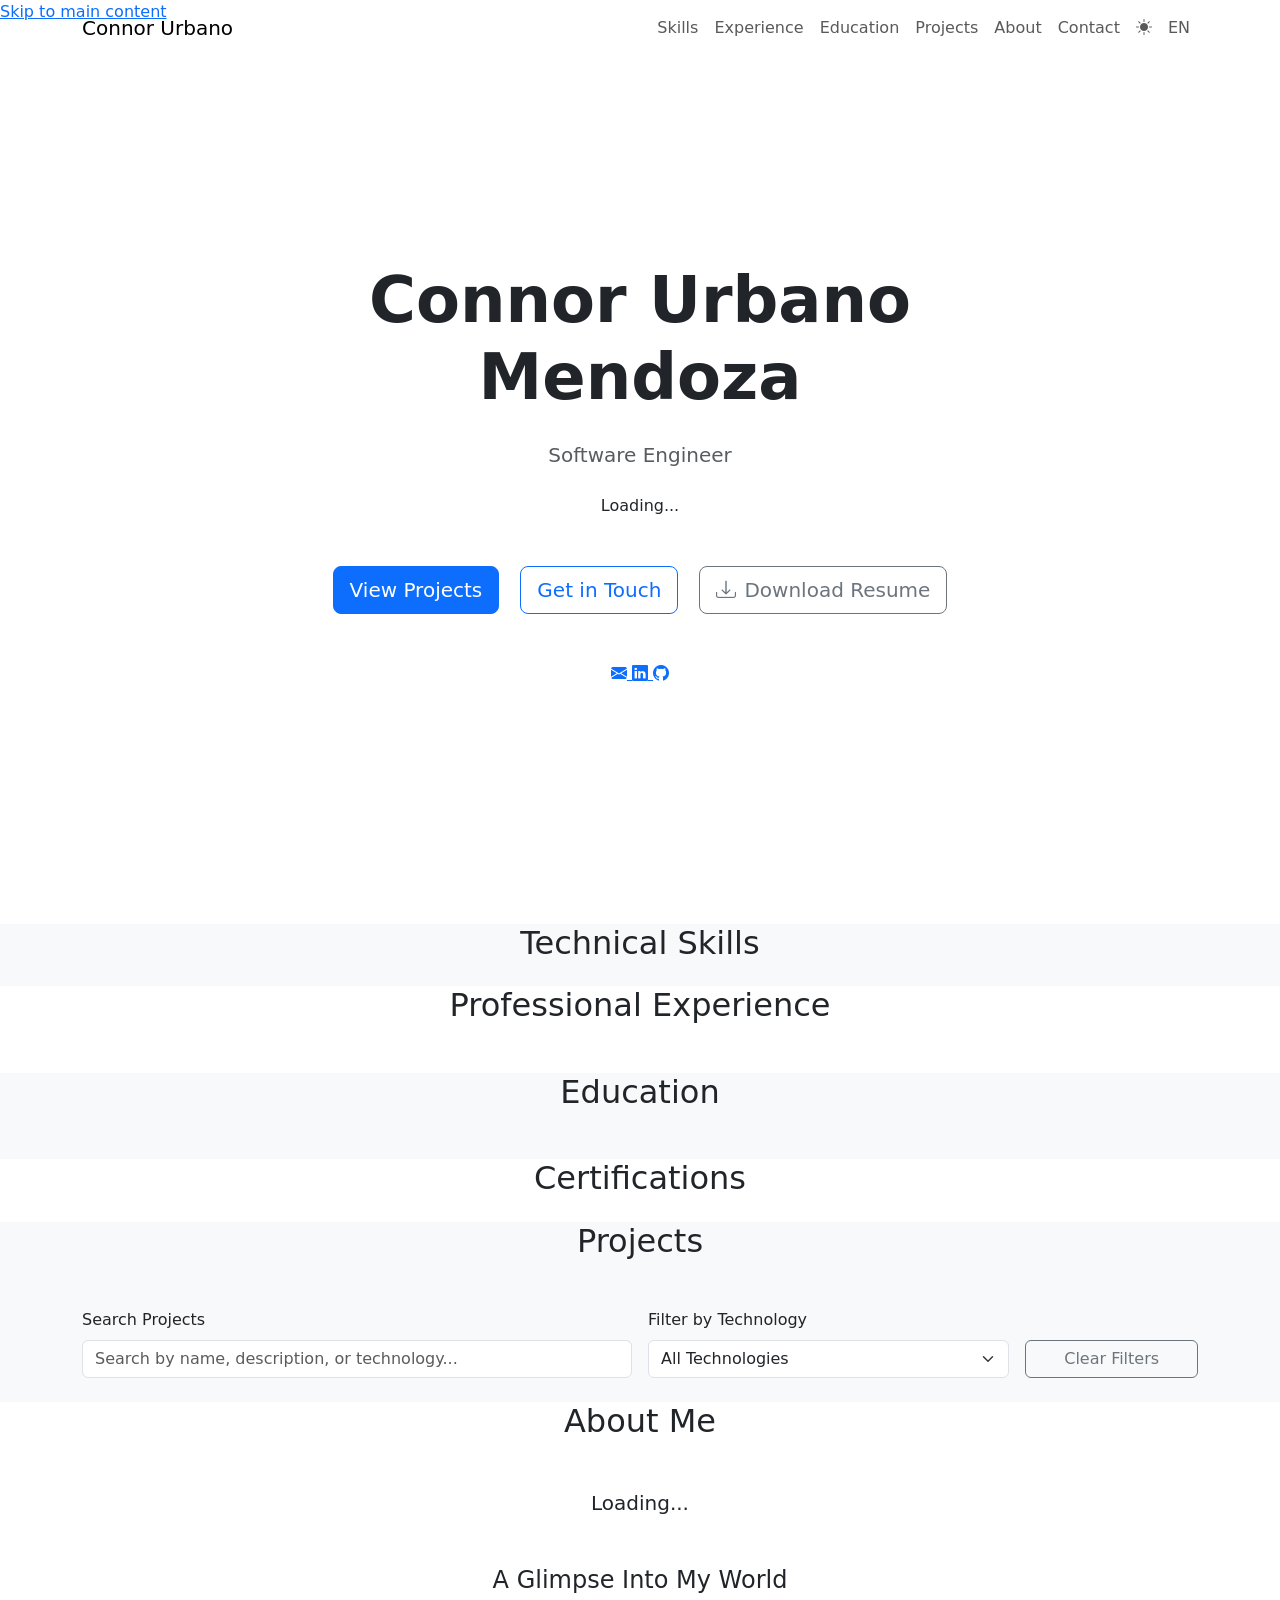
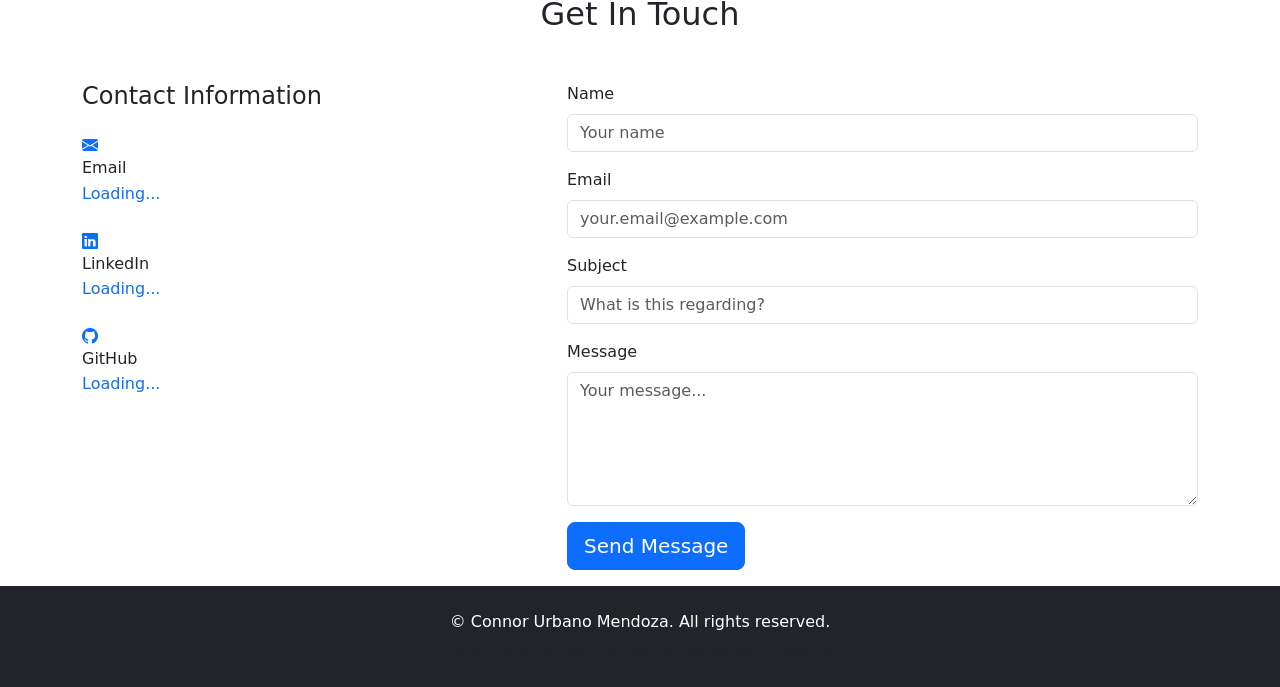
==== frontend/index.html @ 2696a2ab "Agregue archivos" ====
<!DOCTYPE html>
<html lang="en">
<head>
    <meta charset="UTF-8">
    <meta name="viewport" content="width=device-width, initial-scale=1.0">
    <meta name="description" content="Connor Urbano Mendoza - Software Engineer & Data Analyst Portfolio">
    <meta name="author" content="Connor Urbano Mendoza">
    <title>Connor Urbano Mendoza - Software Engineer & Data Analyst</title>

    <!-- Bootstrap 5 CSS -->
    <link href="https://cdn.jsdelivr.net/npm/bootstrap@5.3.2/dist/css/bootstrap.min.css" rel="stylesheet">
    <!-- Bootstrap Icons -->
    <link rel="stylesheet" href="https://cdn.jsdelivr.net/npm/bootstrap-icons@1.11.3/font/bootstrap-icons.min.css">
    <!-- Custom CSS -->
    <link rel="stylesheet" href="/assets/css/styles.css">
</head>
<body>
    <!-- Skip to content link for accessibility -->
    <a href="#main-content" class="skip-link">Skip to main content</a>

    <!-- Navigation -->
    <header>
        <nav class="navbar navbar-expand-lg navbar-light fixed-top" aria-label="Main navigation">
            <div class="container">
                <a class="navbar-brand" href="#home">
                    <span class="brand-name">Connor Urbano</span>
                </a>
                <button class="navbar-toggler" type="button" data-bs-toggle="collapse" data-bs-target="#navbarNav" aria-controls="navbarNav" aria-expanded="false" aria-label="Toggle navigation">
                    <span class="navbar-toggler-icon"></span>
                </button>
                <div class="collapse navbar-collapse" id="navbarNav">
                    <ul class="navbar-nav ms-auto align-items-center">
                        <li class="nav-item">
                            <a class="nav-link" href="#skills" data-i18n="nav.skills">Skills</a>
                        </li>
                        <li class="nav-item">
                            <a class="nav-link" href="#experience" data-i18n="nav.experience">Experience</a>
                        </li>
                        <li class="nav-item">
                            <a class="nav-link" href="#education" data-i18n="nav.education">Education</a>
                        </li>
                        <li class="nav-item">
                            <a class="nav-link" href="#projects" data-i18n="nav.projects">Projects</a>
                        </li>
                        <li class="nav-item">
                            <a class="nav-link" href="#about" data-i18n="nav.about">About</a>
                        </li>
                        <li class="nav-item">
                            <a class="nav-link" href="#contact" data-i18n="nav.contact">Contact</a>
                        </li>
                        <li class="nav-item">
                            <button class="btn btn-link nav-link theme-toggle" id="themeToggle" aria-label="Toggle theme">
                                <i class="bi bi-sun-fill" id="themeIcon"></i>
                            </button>
                        </li>
                        <li class="nav-item">
                            <button class="btn btn-link nav-link lang-toggle" id="langToggle" aria-label="Toggle language">
                                <span id="langText">EN</span>
                            </button>
                        </li>
                    </ul>
                </div>
            </div>
        </nav>
    </header>

    <!-- Main Content -->
    <main id="main-content">
        <!-- Hero Section -->
        <section id="home" class="hero-section">
            <div class="container">
                <div class="row align-items-center min-vh-100">
                    <div class="col-lg-8 mx-auto text-center reveal-fade">
                        <h1 class="display-3 fw-bold mb-4" id="heroName">Connor Urbano Mendoza</h1>
                        <p class="lead mb-4 text-muted" id="heroTitle">Software Engineer</p>
                        <p class="hero-summary mb-5" id="heroSummary">Loading...</p>
                        <div class="hero-buttons">
                            <a href="#projects" class="btn btn-primary btn-lg me-3" data-i18n="hero.viewProjects">View Projects</a>
                            <a href="#contact" class="btn btn-outline-primary btn-lg me-3" data-i18n="hero.contact">Get in Touch</a>
                            <a href="#" class="btn btn-outline-secondary btn-lg" id="downloadResume" data-i18n="hero.downloadResume">
                                <i class="bi bi-download me-2"></i>Download Resume
                            </a>
                        </div>
                        <div class="social-links mt-5">
                            <a href="#" id="emailLink" class="social-link" aria-label="Email" title="Email">
                                <i class="bi bi-envelope-fill"></i>
                            </a>
                            <a href="#" id="linkedinLink" class="social-link" target="_blank" rel="noopener noreferrer" aria-label="LinkedIn" title="LinkedIn">
                                <i class="bi bi-linkedin"></i>
                            </a>
                            <a href="#" id="githubLink" class="social-link" target="_blank" rel="noopener noreferrer" aria-label="GitHub" title="GitHub">
                                <i class="bi bi-github"></i>
                            </a>
                        </div>
                    </div>
                </div>
            </div>
        </section>

        <!-- Skills Section -->
        <section id="skills" class="section-padding bg-light">
            <div class="container">
                <h2 class="section-title text-center mb-5 reveal-fade" data-i18n="skills.title">Technical Skills</h2>
                <div id="skillsContent" class="row g-4">
                    <!-- Skills will be loaded dynamically -->
                </div>
            </div>
        </section>

        <!-- Experience Section -->
        <section id="experience" class="section-padding">
            <div class="container">
                <h2 class="section-title text-center mb-5 reveal-fade" data-i18n="experience.title">Professional Experience</h2>
                <div id="experienceContent" class="row">
                    <!-- Experience will be loaded dynamically -->
                </div>
            </div>
        </section>

        <!-- Education Section -->
        <section id="education" class="section-padding bg-light">
            <div class="container">
                <h2 class="section-title text-center mb-5 reveal-fade" data-i18n="education.title">Education</h2>
                <div id="educationContent" class="row">
                    <!-- Education will be loaded dynamically -->
                </div>
            </div>
        </section>

        <!-- Certificates Section -->
        <section id="certificates" class="section-padding">
            <div class="container">
                <h2 class="section-title text-center mb-5 reveal-fade" data-i18n="certificates.title">Certifications</h2>
                <div id="certificatesContent" class="row g-4">
                    <!-- Certificates will be loaded dynamically -->
                </div>
            </div>
        </section>

        <!-- Projects Section -->
        <section id="projects" class="section-padding bg-light">
            <div class="container">
                <h2 class="section-title text-center mb-5 reveal-fade" data-i18n="projects.title">Projects</h2>

                <!-- Project Filters -->
                <div class="project-filters mb-5 reveal-fade">
                    <div class="row g-3 align-items-end">
                        <div class="col-md-6">
                            <label for="projectSearch" class="form-label" data-i18n="projects.searchLabel">Search Projects</label>
                            <input type="text" class="form-control" id="projectSearch" data-i18n-placeholder="projects.searchPlaceholder" placeholder="Search by name, description, or technology...">
                        </div>
                        <div class="col-md-4">
                            <label for="techFilter" class="form-label" data-i18n="projects.filterLabel">Filter by Technology</label>
                            <select class="form-select" id="techFilter">
                                <option value="" data-i18n="projects.allTech">All Technologies</option>
                            </select>
                        </div>
                        <div class="col-md-2">
                            <button class="btn btn-outline-secondary w-100" id="clearFilters" data-i18n="projects.clearFilters">Clear Filters</button>
                        </div>
                    </div>
                </div>

                <!-- Projects Grid -->
                <div id="projectsGrid" class="row g-4">
                    <!-- Projects will be loaded dynamically -->
                </div>

                <!-- No Results Message -->
                <div id="noProjectsMessage" class="text-center py-5 d-none">
                    <i class="bi bi-search text-muted" style="font-size: 3rem;"></i>
                    <p class="lead text-muted mt-3" data-i18n="projects.noResults">No projects match your search criteria.</p>
                </div>
            </div>
        </section>

        <!-- About Section -->
        <section id="about" class="section-padding">
            <div class="container">
                <div class="row">
                    <div class="col-lg-10 mx-auto">
                        <h2 class="section-title text-center mb-5 reveal-fade" data-i18n="about.title">About Me</h2>
                        <div class="about-content reveal-fade">
                            <p class="lead text-center mb-5" id="aboutSummary">Loading...</p>
                        </div>

                        <!-- Personal Images Gallery -->
                        <div class="about-gallery mt-5 reveal-fade">
                            <h3 class="h4 text-center mb-4" data-i18n="about.galleryTitle">A Glimpse Into My World</h3>
                            <div class="row g-4" id="aboutImagesContainer">
                                <!-- Images will be loaded dynamically with auto-detection -->
                            </div>
                        </div>
                    </div>
                </div>
            </div>
        </section>

        <!-- Contact Section -->
        <section id="contact" class="section-padding">
            <div class="container">
                <h2 class="section-title text-center mb-5 reveal-fade" data-i18n="contact.title">Get In Touch</h2>
                <div class="row g-5">
                    <!-- Contact Info -->
                    <div class="col-lg-5 reveal-fade">
                        <div class="contact-info">
                            <h3 class="h4 mb-4" data-i18n="contact.infoTitle">Contact Information</h3>
                            <div class="contact-item mb-4">
                                <i class="bi bi-envelope-fill me-3 text-primary"></i>
                                <div>
                                    <h4 class="h6 mb-1" data-i18n="contact.email">Email</h4>
                                    <a href="#" id="contactEmail" class="text-decoration-none">Loading...</a>
                                </div>
                            </div>
                            <div class="contact-item mb-4">
                                <i class="bi bi-linkedin me-3 text-primary"></i>
                                <div>
                                    <h4 class="h6 mb-1">LinkedIn</h4>
                                    <a href="#" id="contactLinkedin" target="_blank" rel="noopener noreferrer" class="text-decoration-none">Loading...</a>
                                </div>
                            </div>
                            <div class="contact-item mb-4">
                                <i class="bi bi-github me-3 text-primary"></i>
                                <div>
                                    <h4 class="h6 mb-1">GitHub</h4>
                                    <a href="#" id="contactGithub" target="_blank" rel="noopener noreferrer" class="text-decoration-none">Loading...</a>
                                </div>
                            </div>
                        </div>
                    </div>

                    <!-- Contact Form -->
                    <div class="col-lg-7 reveal-fade">
                        <form id="contactForm" class="contact-form" novalidate>
                            <div class="mb-3">
                                <label for="contactName" class="form-label" data-i18n="contact.form.name">Name</label>
                                <input type="text" class="form-control" id="contactName" required maxlength="100" data-i18n-placeholder="contact.form.namePlaceholder" placeholder="Your name">
                                <div class="invalid-feedback" data-i18n="contact.form.nameError">Please enter your name (at least 2 characters).</div>
                            </div>
                            <div class="mb-3">
                                <label for="contactEmailInput" class="form-label" data-i18n="contact.form.email">Email</label>
                                <input type="email" class="form-control" id="contactEmailInput" required maxlength="254" data-i18n-placeholder="contact.form.emailPlaceholder" placeholder="your.email@example.com">
                                <div class="invalid-feedback" data-i18n="contact.form.emailError">Please enter a valid email address.</div>
                            </div>
                            <div class="mb-3">
                                <label for="contactSubject" class="form-label" data-i18n="contact.form.subject">Subject</label>
                                <input type="text" class="form-control" id="contactSubject" required maxlength="150" data-i18n-placeholder="contact.form.subjectPlaceholder" placeholder="What is this regarding?">
                                <div class="invalid-feedback" data-i18n="contact.form.subjectError">Please enter a subject (at least 3 characters).</div>
                            </div>
                            <div class="mb-3">
                                <label for="contactMessage" class="form-label" data-i18n="contact.form.message">Message</label>
                                <textarea class="form-control" id="contactMessage" rows="5" required maxlength="4000" data-i18n-placeholder="contact.form.messagePlaceholder" placeholder="Your message..."></textarea>
                                <div class="invalid-feedback" data-i18n="contact.form.messageError">Please enter a message (at least 10 characters).</div>
                            </div>
                            <button type="submit" class="btn btn-primary btn-lg" id="submitContactForm" data-i18n="contact.form.submit">
                                <span class="submit-text">Send Message</span>
                                <span class="submit-spinner spinner-border spinner-border-sm ms-2 d-none" role="status" aria-hidden="true"></span>
                            </button>
                            <div id="contactFormMessage" class="mt-3"></div>
                        </form>
                    </div>
                </div>
            </div>
        </section>
    </main>

    <!-- Footer -->
    <footer class="footer py-4 bg-dark text-white">
        <div class="container text-center">
            <p class="mb-2">&copy; <span id="currentYear"></span> Connor Urbano Mendoza. <span data-i18n="footer.rights">All rights reserved.</span></p>
            <p class="small text-muted mb-0" data-i18n="footer.built">Built with HTML5, CSS3, Vanilla JavaScript, and Bootstrap 5</p>
        </div>
    </footer>

    <!-- Bootstrap 5 JS Bundle -->
    <script src="https://cdn.jsdelivr.net/npm/bootstrap@5.3.2/dist/js/bootstrap.bundle.min.js"></script>

    <!-- Custom JavaScript Modules -->
    <script type="module" src="/assets/js/main.js"></script>
</body>
</html>
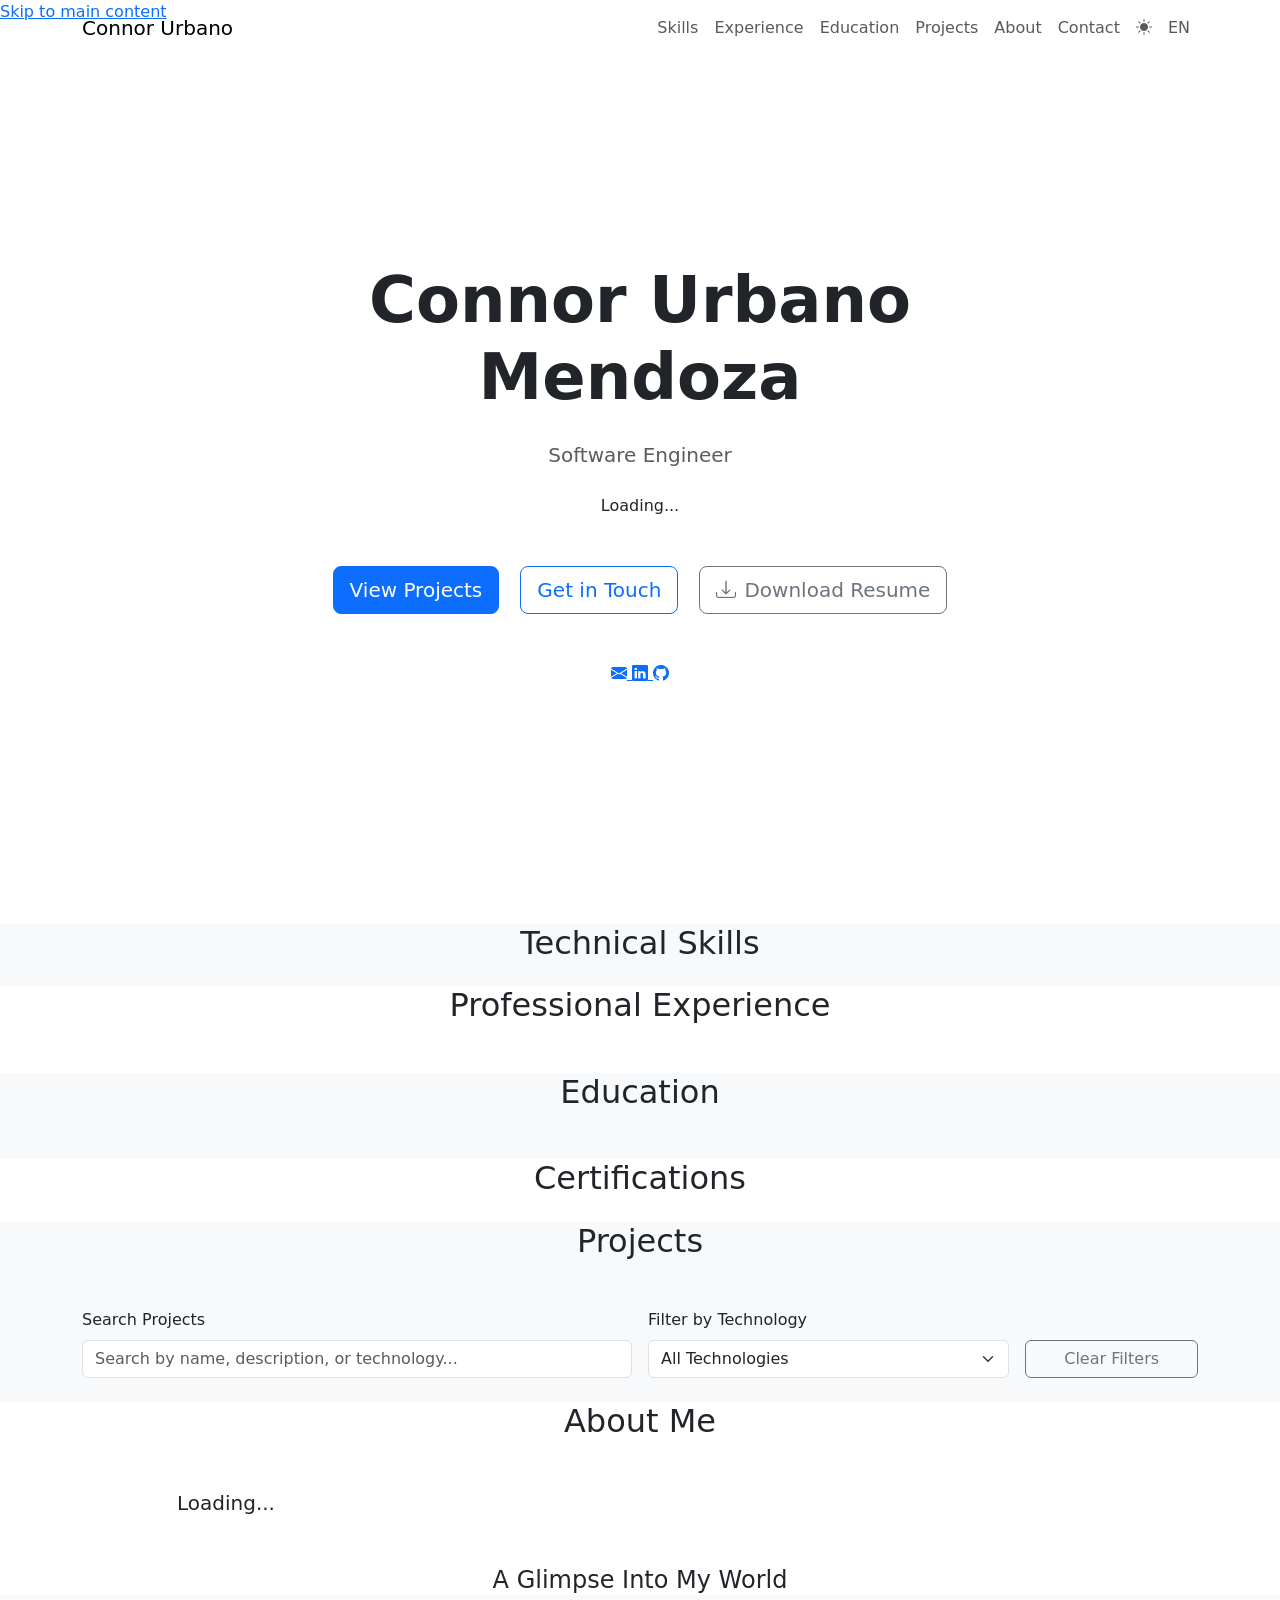
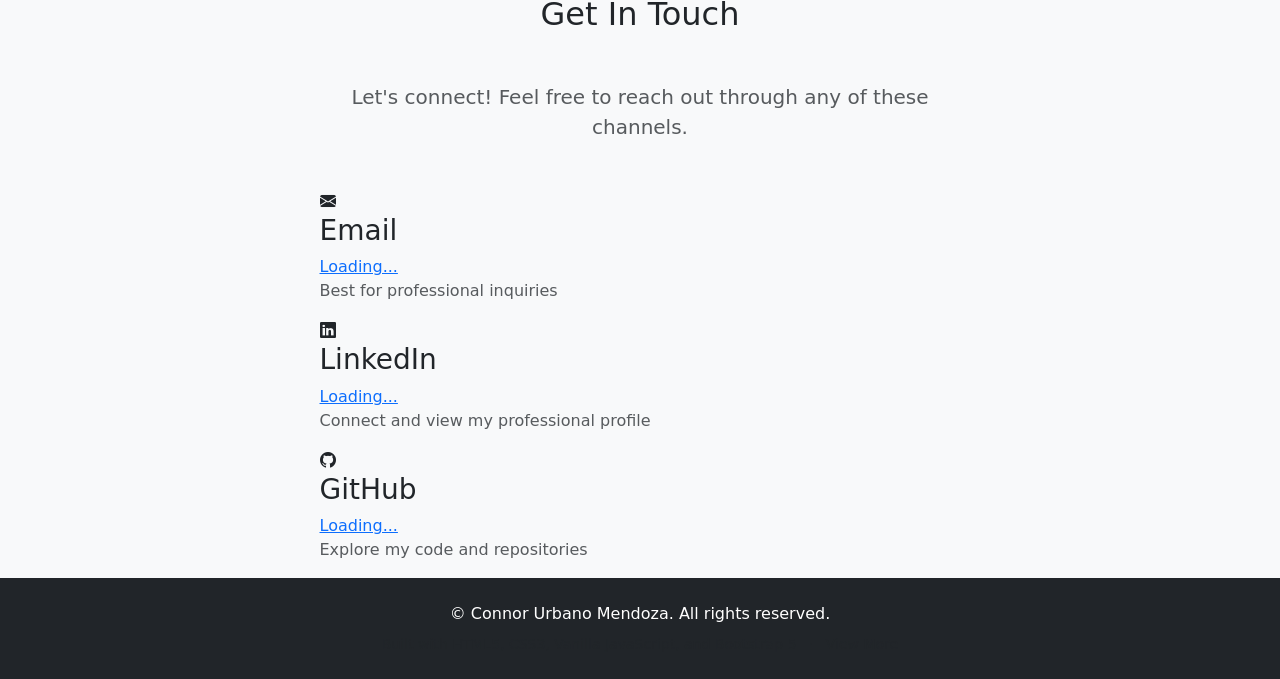
==== commit 2dd39ad8: "Agregue archivos" ====
--- a/frontend/index.html
+++ b/frontend/index.html
@@ -77,7 +77,7 @@
                         <div class="hero-buttons">
                             <a href="#projects" class="btn btn-primary btn-lg me-3" data-i18n="hero.viewProjects">View Projects</a>
                             <a href="#contact" class="btn btn-outline-primary btn-lg me-3" data-i18n="hero.contact">Get in Touch</a>
-                            <a href="#" class="btn btn-outline-secondary btn-lg" id="downloadResume" data-i18n="hero.downloadResume">
+                            <a href="/Resume_Connor_UMIA.pdf" download="Connor_Urbano_Mendoza_Resume.pdf" class="btn btn-outline-secondary btn-lg" id="downloadResume" data-i18n="hero.downloadResume">
                                 <i class="bi bi-download me-2"></i>Download Resume
                             </a>
                         </div>
@@ -181,7 +181,7 @@
                     <div class="col-lg-10 mx-auto">
                         <h2 class="section-title text-center mb-5 reveal-fade" data-i18n="about.title">About Me</h2>
                         <div class="about-content reveal-fade">
-                            <p class="lead text-center mb-5" id="aboutSummary">Loading...</p>
+                            <div class="lead mb-5" id="aboutSummary">Loading...</div>
                         </div>
 
                         <!-- Personal Images Gallery -->
@@ -197,67 +197,63 @@
         </section>
 
         <!-- Contact Section -->
-        <section id="contact" class="section-padding">
+        <section id="contact" class="section-padding bg-light">
             <div class="container">
                 <h2 class="section-title text-center mb-5 reveal-fade" data-i18n="contact.title">Get In Touch</h2>
-                <div class="row g-5">
-                    <!-- Contact Info -->
-                    <div class="col-lg-5 reveal-fade">
-                        <div class="contact-info">
-                            <h3 class="h4 mb-4" data-i18n="contact.infoTitle">Contact Information</h3>
-                            <div class="contact-item mb-4">
-                                <i class="bi bi-envelope-fill me-3 text-primary"></i>
-                                <div>
-                                    <h4 class="h6 mb-1" data-i18n="contact.email">Email</h4>
-                                    <a href="#" id="contactEmail" class="text-decoration-none">Loading...</a>
+
+                <div class="row justify-content-center">
+                    <div class="col-lg-8 col-xl-7">
+                        <div class="contact-card reveal-fade">
+                            <div class="contact-card-header text-center mb-5">
+                                <p class="lead text-muted" data-i18n="contact.subtitle">
+                                    Let's connect! Feel free to reach out through any of these channels.
+                                </p>
+                            </div>
+
+                            <div class="contact-methods">
+                                <!-- Email -->
+                                <div class="contact-method-item reveal-fade">
+                                    <div class="contact-method-icon">
+                                        <i class="bi bi-envelope-fill"></i>
+                                    </div>
+                                    <div class="contact-method-content">
+                                        <h3 class="contact-method-title" data-i18n="contact.email">Email</h3>
+                                        <a href="#" id="contactEmail" class="contact-method-link">Loading...</a>
+                                        <p class="contact-method-description text-muted" data-i18n="contact.emailDesc">
+                                            Best for professional inquiries
+                                        </p>
+                                    </div>
+                                </div>
+
+                                <!-- LinkedIn -->
+                                <div class="contact-method-item reveal-fade">
+                                    <div class="contact-method-icon">
+                                        <i class="bi bi-linkedin"></i>
+                                    </div>
+                                    <div class="contact-method-content">
+                                        <h3 class="contact-method-title">LinkedIn</h3>
+                                        <a href="#" id="contactLinkedin" target="_blank" rel="noopener noreferrer" class="contact-method-link">Loading...</a>
+                                        <p class="contact-method-description text-muted" data-i18n="contact.linkedinDesc">
+                                            Connect and view my professional profile
+                                        </p>
+                                    </div>
+                                </div>
+
+                                <!-- GitHub -->
+                                <div class="contact-method-item reveal-fade">
+                                    <div class="contact-method-icon">
+                                        <i class="bi bi-github"></i>
+                                    </div>
+                                    <div class="contact-method-content">
+                                        <h3 class="contact-method-title">GitHub</h3>
+                                        <a href="#" id="contactGithub" target="_blank" rel="noopener noreferrer" class="contact-method-link">Loading...</a>
+                                        <p class="contact-method-description text-muted" data-i18n="contact.githubDesc">
+                                            Explore my code and repositories
+                                        </p>
+                                    </div>
                                 </div>
                             </div>
-                            <div class="contact-item mb-4">
-                                <i class="bi bi-linkedin me-3 text-primary"></i>
-                                <div>
-                                    <h4 class="h6 mb-1">LinkedIn</h4>
-                                    <a href="#" id="contactLinkedin" target="_blank" rel="noopener noreferrer" class="text-decoration-none">Loading...</a>
-                                </div>
-                            </div>
-                            <div class="contact-item mb-4">
-                                <i class="bi bi-github me-3 text-primary"></i>
-                                <div>
-                                    <h4 class="h6 mb-1">GitHub</h4>
-                                    <a href="#" id="contactGithub" target="_blank" rel="noopener noreferrer" class="text-decoration-none">Loading...</a>
-                                </div>
-                            </div>
-                        </div>
-                    </div>
-
-                    <!-- Contact Form -->
-                    <div class="col-lg-7 reveal-fade">
-                        <form id="contactForm" class="contact-form" novalidate>
-                            <div class="mb-3">
-                                <label for="contactName" class="form-label" data-i18n="contact.form.name">Name</label>
-                                <input type="text" class="form-control" id="contactName" required maxlength="100" data-i18n-placeholder="contact.form.namePlaceholder" placeholder="Your name">
-                                <div class="invalid-feedback" data-i18n="contact.form.nameError">Please enter your name (at least 2 characters).</div>
-                            </div>
-                            <div class="mb-3">
-                                <label for="contactEmailInput" class="form-label" data-i18n="contact.form.email">Email</label>
-                                <input type="email" class="form-control" id="contactEmailInput" required maxlength="254" data-i18n-placeholder="contact.form.emailPlaceholder" placeholder="your.email@example.com">
-                                <div class="invalid-feedback" data-i18n="contact.form.emailError">Please enter a valid email address.</div>
-                            </div>
-                            <div class="mb-3">
-                                <label for="contactSubject" class="form-label" data-i18n="contact.form.subject">Subject</label>
-                                <input type="text" class="form-control" id="contactSubject" required maxlength="150" data-i18n-placeholder="contact.form.subjectPlaceholder" placeholder="What is this regarding?">
-                                <div class="invalid-feedback" data-i18n="contact.form.subjectError">Please enter a subject (at least 3 characters).</div>
-                            </div>
-                            <div class="mb-3">
-                                <label for="contactMessage" class="form-label" data-i18n="contact.form.message">Message</label>
-                                <textarea class="form-control" id="contactMessage" rows="5" required maxlength="4000" data-i18n-placeholder="contact.form.messagePlaceholder" placeholder="Your message..."></textarea>
-                                <div class="invalid-feedback" data-i18n="contact.form.messageError">Please enter a message (at least 10 characters).</div>
-                            </div>
-                            <button type="submit" class="btn btn-primary btn-lg" id="submitContactForm" data-i18n="contact.form.submit">
-                                <span class="submit-text">Send Message</span>
-                                <span class="submit-spinner spinner-border spinner-border-sm ms-2 d-none" role="status" aria-hidden="true"></span>
-                            </button>
-                            <div id="contactFormMessage" class="mt-3"></div>
-                        </form>
+                        </div>
                     </div>
                 </div>
             </div>
@@ -268,7 +264,11 @@
     <footer class="footer py-4 bg-dark text-white">
         <div class="container text-center">
             <p class="mb-2">&copy; <span id="currentYear"></span> Connor Urbano Mendoza. <span data-i18n="footer.rights">All rights reserved.</span></p>
-            <p class="small text-muted mb-0" data-i18n="footer.built">Built with HTML5, CSS3, Vanilla JavaScript, and Bootstrap 5</p>
+            <p class="small text-muted mb-0">
+                <span data-i18n="footer.built">Built with HTML5, CSS3, Vanilla JavaScript, and Bootstrap 5</span>
+                <span class="mx-2">·</span>
+                <a href="/project.html?slug=personal-portfolio-website" class="text-muted text-decoration-none footer-portfolio-link" data-i18n="footer.viewMore">View More</a>
+            </p>
         </div>
     </footer>
 
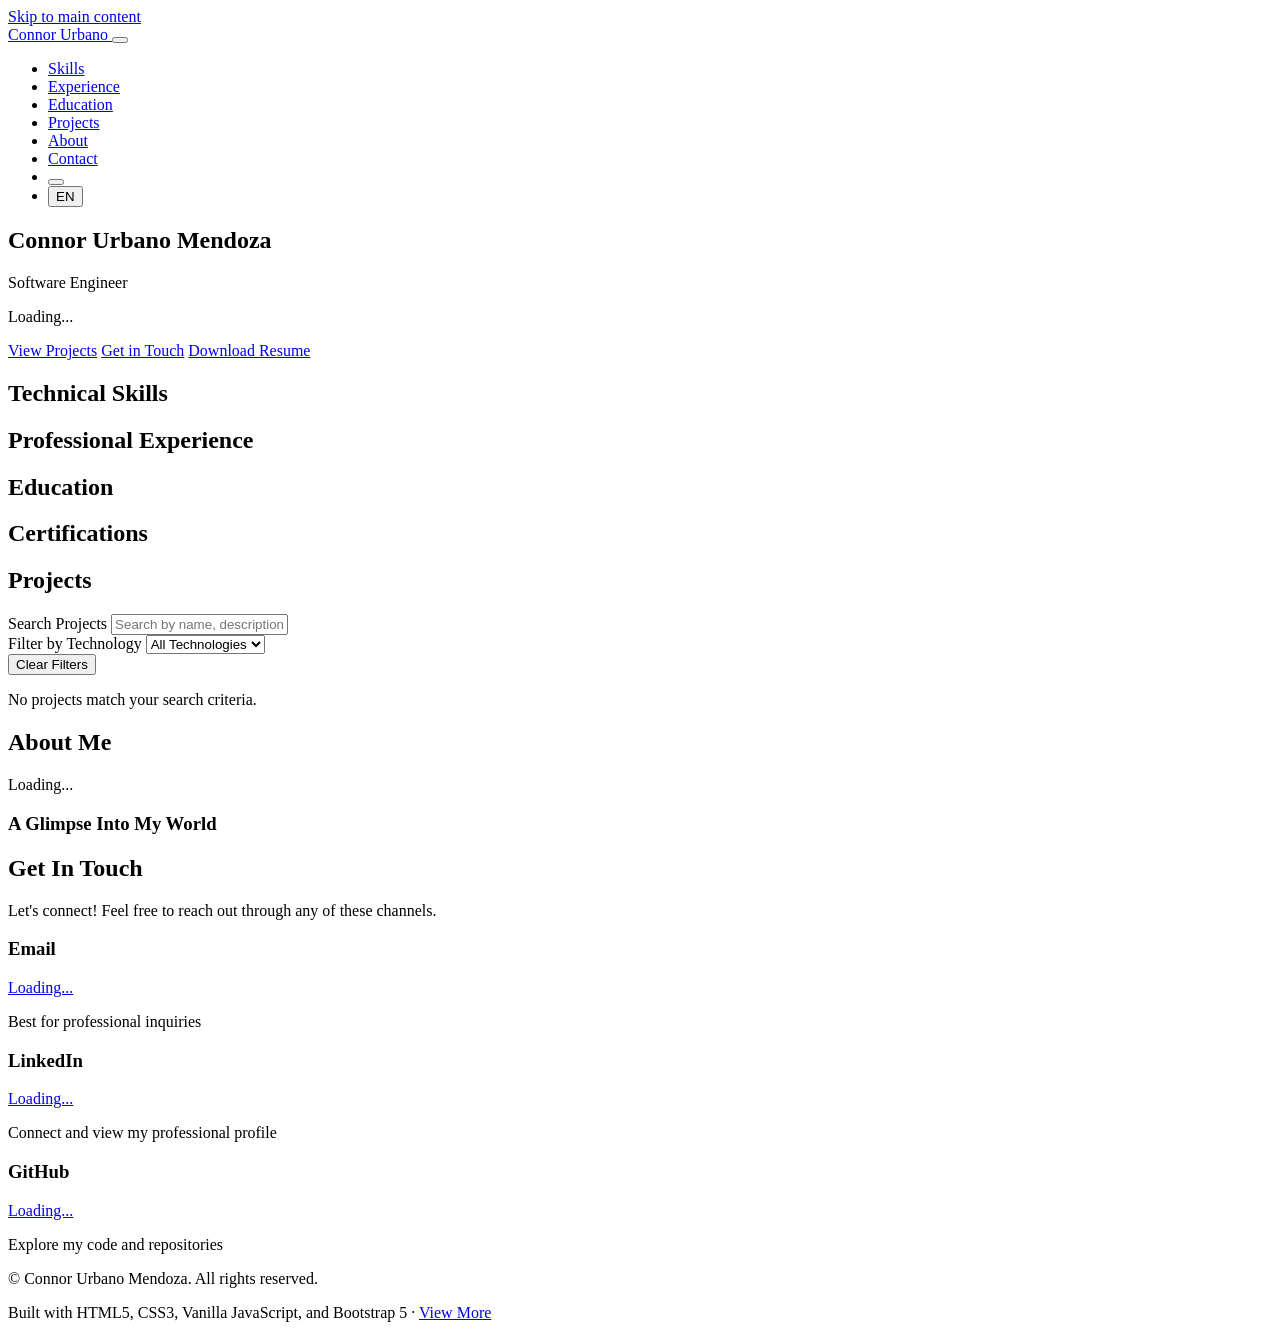
==== commit 30b89420: "Migrate to local Bootstrap libraries and fix icon loading Changes: - Download Bootstrap 5.3.2 CSS an" ====
--- a/frontend/index.html
+++ b/frontend/index.html
@@ -7,10 +7,10 @@
     <meta name="author" content="Connor Urbano Mendoza">
     <title>Connor Urbano Mendoza - Software Engineer & Data Analyst</title>
 
-    <!-- Bootstrap 5 CSS -->
-    <link href="https://cdn.jsdelivr.net/npm/bootstrap@5.3.2/dist/css/bootstrap.min.css" rel="stylesheet">
-    <!-- Bootstrap Icons -->
-    <link rel="stylesheet" href="https://cdn.jsdelivr.net/npm/bootstrap-icons@1.11.3/font/bootstrap-icons.min.css">
+    <!-- Bootstrap 5 CSS (Local) -->
+    <link href="/assets/vendor/bootstrap/bootstrap.min.css" rel="stylesheet">
+    <!-- Bootstrap Icons (Local) -->
+    <link rel="stylesheet" href="/assets/vendor/bootstrap-icons/bootstrap-icons.css">
     <!-- Custom CSS -->
     <link rel="stylesheet" href="/assets/css/styles.css">
 </head>
@@ -272,8 +272,8 @@
         </div>
     </footer>
 
-    <!-- Bootstrap 5 JS Bundle -->
-    <script src="https://cdn.jsdelivr.net/npm/bootstrap@5.3.2/dist/js/bootstrap.bundle.min.js"></script>
+    <!-- Bootstrap 5 JS Bundle (Local) -->
+    <script src="/assets/vendor/bootstrap/bootstrap.bundle.min.js"></script>
 
     <!-- Custom JavaScript Modules -->
     <script type="module" src="/assets/js/main.js"></script>
